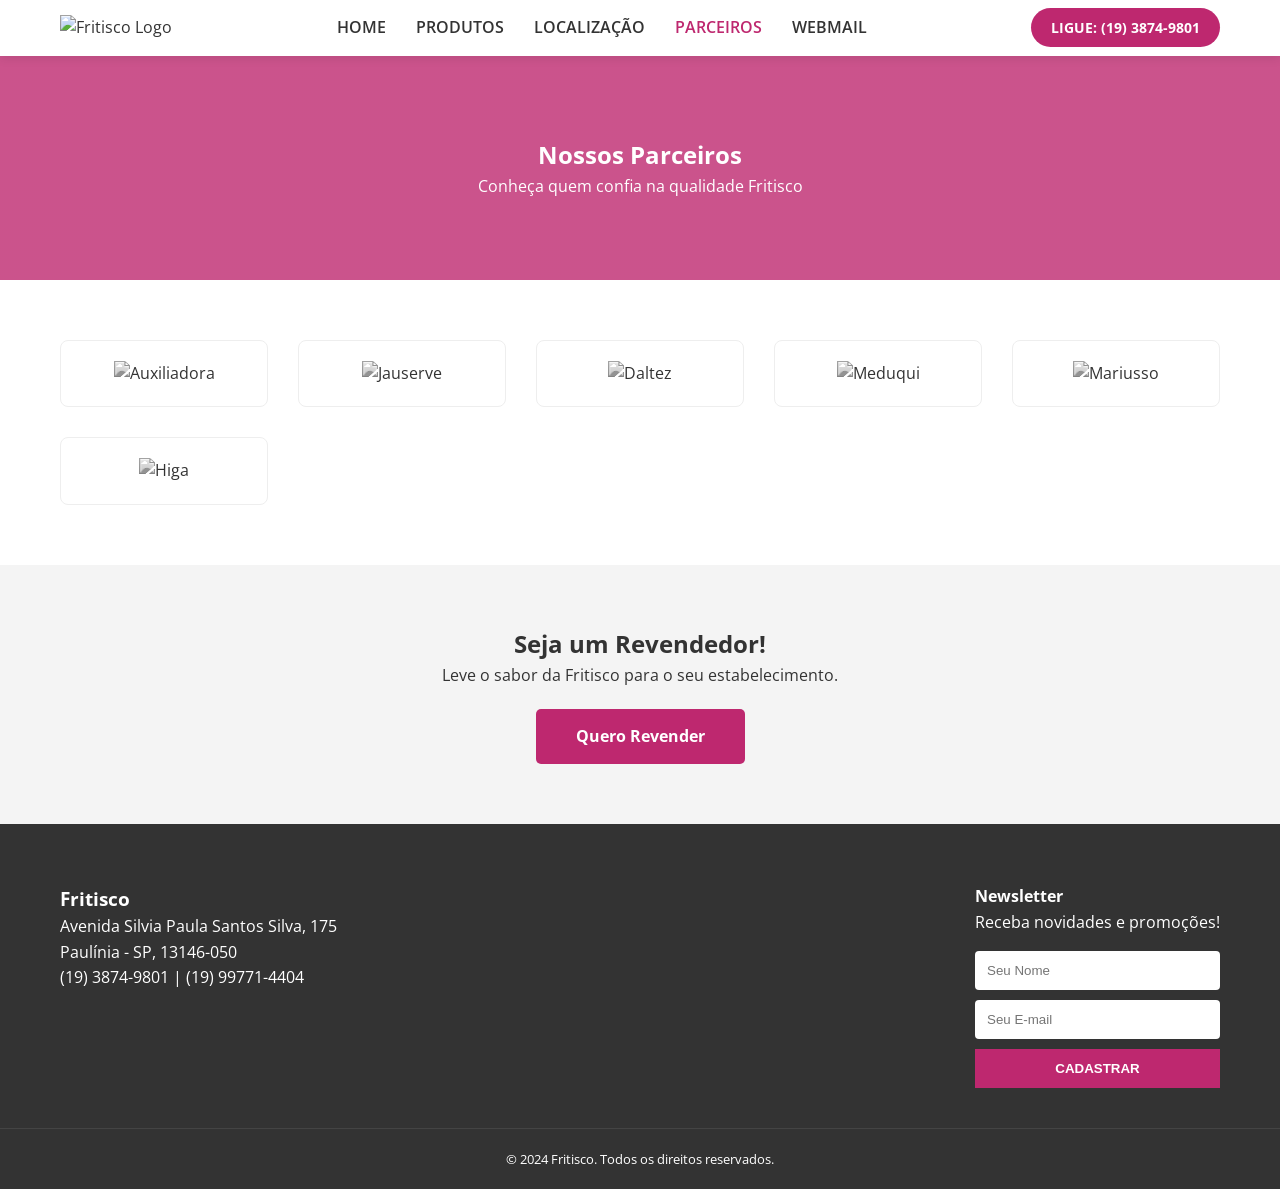
==== index.html @ 1c18957c "Add files via upload" ====
<!DOCTYPE html>
<html lang="pt-BR">
<head>
    <meta charset="UTF-8">
    <meta name="viewport" content="width=device-width, initial-scale=1.0">
    <title>Fritisco - Parceiros</title>
    <link rel="stylesheet" href="style.css">
    <link href="https://fonts.googleapis.com/css2?family=Ubuntu:wght@400;500;700&family=Open+Sans:wght@400;600&display=swap" rel="stylesheet">
    <script src="https://kit.fontawesome.com/your-code.js" crossorigin="anonymous"></script>
</head>
<body>

    <header class="navbar">
        <div class="container">
            <div class="logo">
                <img src="https://yata-apix-a46a9656-c5c5-4c33-bcc4-c66e95cad47c.s3-object.locaweb.com.br/f2d0835c62374506affea43cb8195d03.png" alt="Fritisco Logo">
            </div>
            <nav class="menu-desktop">
                <ul>
                    <li><a href="/">HOME</a></li>
                    <li><a href="/produtos.html">PRODUTOS</a></li>
                    <li><a href="/">LOCALIZAÇÃO</a></li>
                    <li><a href="/" class="active">PARCEIROS</a></li>
                    <li><a href="/" target="_blank">WEBMAIL</a></li>
                </ul>
            </nav>
            <div class="header-contact">
                <a href="tel:1938749801" class="btn-call">LIGUE: (19) 3874-9801</a>
            </div>
        </div>
    </header>

    <main>
        <section class="hero-partners">
            <div class="container">
                <h1>Nossos Parceiros</h1>
                <p>Conheça quem confia na qualidade Fritisco</p>
            </div>
        </section>

        <section class="partners-grid container">
            <div class="partner-card"><img src="https://yata-apix-a46a9656-c5c5-4c33-bcc4-c66e95cad47c.s3-object.locaweb.com.br/e132f264e82c4bb187ceb7b41e33d177.jpg" alt="Auxiliadora"></div>
            <div class="partner-card"><img src="https://yata-apix-a46a9656-c5c5-4c33-bcc4-c66e95cad47c.s3-object.locaweb.com.br/5e3c8097b1eb4670989a4e908daf94c1.jpg" alt="Jauserve"></div>
            <div class="partner-card"><img src="https://yata-apix-a46a9656-c5c5-4c33-bcc4-c66e95cad47c.s3-object.locaweb.com.br/509581af31c1438196ccafb47a3f555b.jpg" alt="Daltez"></div>
            <div class="partner-card"><img src="https://yata-apix-a46a9656-c5c5-4c33-bcc4-c66e95cad47c.s3-object.locaweb.com.br/f32917d5bafe4d20b2946964ca686fe8.jpg" alt="Meduqui"></div>
            <div class="partner-card"><img src="https://yata-apix-a46a9656-c5c5-4c33-bcc4-c66e95cad47c.s3-object.locaweb.com.br/a0979dbfa7c84cdf873be8df10d7ca17.jpg" alt="Mariusso"></div>
            <div class="partner-card"><img src="https://yata-apix-a46a9656-c5c5-4c33-bcc4-c66e95cad47c.s3-object.locaweb.com.br/92b7e670b99044d5b82504bb6c038df0.jpg" alt="Higa"></div>
        </section>

        <section class="cta-revenda">
            <div class="container">
                <h2>Seja um Revendedor!</h2>
                <p>Leve o sabor da Fritisco para o seu estabelecimento.</p>
                <a href="#contato" class="btn-main">Quero Revender</a>
            </div>
        </section>
    </main>

    <footer id="contato">
        <div class="container footer-content">
            <div class="footer-info">
                <h3>Fritisco</h3>
                <p>Avenida Silvia Paula Santos Silva, 175<br>Paulínia - SP, 13146-050</p>
                <p>(19) 3874-9801 | (19) 99771-4404</p>
            </div>
            <div class="footer-newsletter">
                <h4>Newsletter</h4>
                <p>Receba novidades e promoções!</p>
                <form id="newsForm">
                    <input type="text" placeholder="Seu Nome" required>
                    <input type="email" placeholder="Seu E-mail" required>
                    <button type="submit">CADASTRAR</button>
                </form>
            </div>
        </div>
        <div class="footer-bottom">
            <p>&copy; 2024 Fritisco. Todos os direitos reservados.</p>
        </div>
    </footer>

    <script src="script.js"></script>
</body>
</html>
---- style.css ----
:root {
    --primary: #BE286F;
    --dark: #333;
    --light: #f4f4f4;
    --white: #ffffff;
    --transition: all 0.3s ease;
}

* {
    margin: 0;
    padding: 0;
    box-sizing: border-box;
}

body {
    font-family: 'Open Sans', sans-serif;
    color: var(--dark);
    line-height: 1.6;
}

.container {
    max-width: 1200px;
    margin: 0 auto;
    padding: 0 20px;
}

/* Header */
.navbar {
    background: var(--white);
    padding: 15px 0;
    box-shadow: 0 2px 10px rgba(0,0,0,0.1);
    position: sticky;
    top: 0;
    z-index: 1000;
}

.navbar .container {
    display: flex;
    justify-content: space-between;
    align-items: center;
}

.logo img {
    height: 50px;
}

.menu-desktop ul {
    display: flex;
    list-style: none;
}

.menu-desktop a {
    text-decoration: none;
    color: var(--dark);
    font-weight: 600;
    padding: 10px 15px;
    transition: var(--transition);
}

.menu-desktop a:hover, .menu-desktop a.active {
    color: var(--primary);
}

.btn-call {
    background: var(--primary);
    color: var(--white);
    padding: 10px 20px;
    border-radius: 50px;
    text-decoration: none;
    font-weight: bold;
    font-size: 14px;
}

/* Hero */
.hero-partners {
    background: linear-gradient(rgba(190, 40, 111, 0.8), rgba(190, 40, 111, 0.8)), url('https://via.placeholder.com/1920x400');
    background-size: cover;
    color: var(--white);
    padding: 80px 0;
    text-align: center;
}

/* Grid de Parceiros */
.partners-grid {
    display: grid;
    grid-template-columns: repeat(auto-fit, minmax(200px, 1fr));
    gap: 30px;
    padding: 60px 20px;
}

.partner-card {
    background: var(--white);
    border: 1px solid #eee;
    padding: 20px;
    display: flex;
    align-items: center;
    justify-content: center;
    border-radius: 8px;
    transition: var(--transition);
}

.partner-card:hover {
    transform: translateY(-5px);
    box-shadow: 0 5px 15px rgba(0,0,0,0.1);
}

.partner-card img {
    max-width: 100%;
    filter: grayscale(100%);
    transition: var(--transition);
}

.partner-card:hover img {
    filter: grayscale(0%);
}

/* CTA */
.cta-revenda {
    background: var(--light);
    padding: 60px 0;
    text-align: center;
}

.btn-main {
    display: inline-block;
    margin-top: 20px;
    background: var(--primary);
    color: var(--white);
    padding: 15px 40px;
    text-decoration: none;
    border-radius: 5px;
    font-weight: bold;
}

/* Footer */
footer {
    background: var(--dark);
    color: var(--white);
    padding: 60px 0 20px;
}

.footer-content {
    display: flex;
    flex-wrap: wrap;
    justify-content: space-between;
    gap: 40px;
}

.footer-newsletter form {
    display: flex;
    flex-direction: column;
    gap: 10px;
    margin-top: 15px;
}

.footer-newsletter input {
    padding: 12px;
    border-radius: 4px;
    border: none;
}

.footer-newsletter button {
    background: var(--primary);
    color: var(--white);
    border: none;
    padding: 12px;
    cursor: pointer;
    font-weight: bold;
}

.footer-bottom {
    text-align: center;
    margin-top: 40px;
    padding-top: 20px;
    border-top: 1px solid #444;
    font-size: 13px;
}

/* Mobile */
@media (max-width: 768px) {
    .menu-desktop { display: none; }
    .footer-content { flex-direction: column; text-align: center; }
}
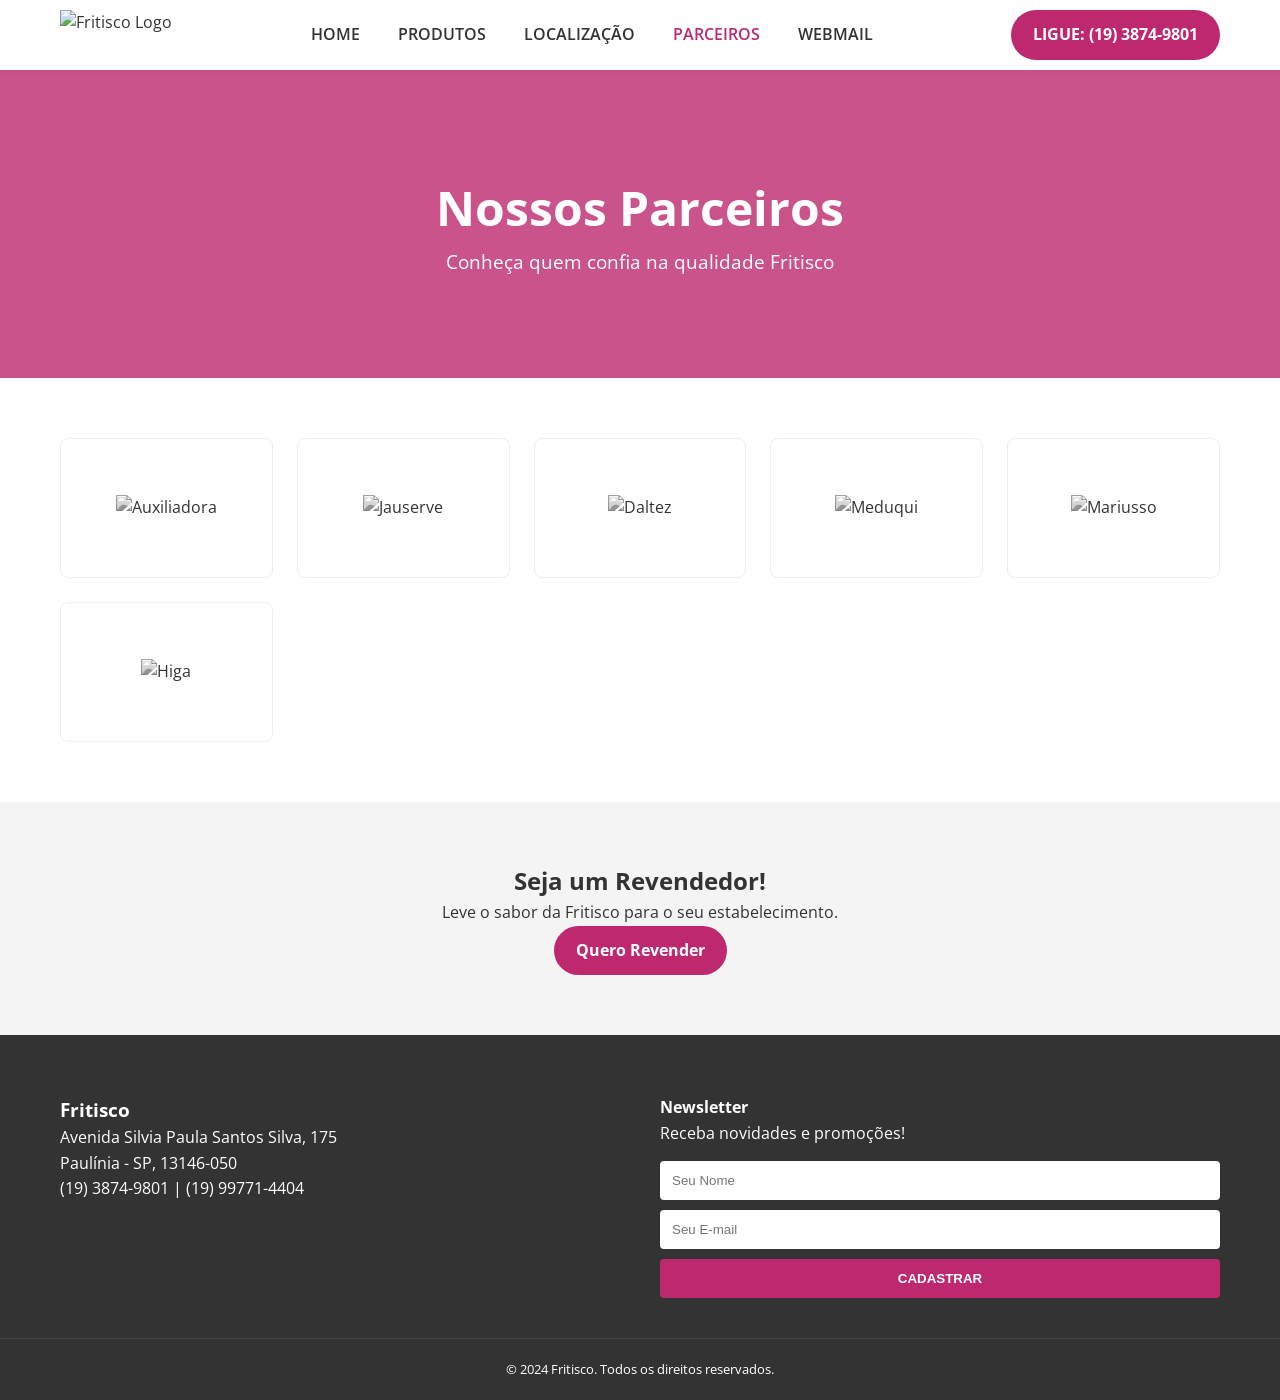
==== commit 590a58cd: "fix: responsividade" ====
--- a/index.html
+++ b/index.html
@@ -21,7 +21,7 @@
                     <li><a href="/produtos.html">PRODUTOS</a></li>
                     <li><a href="/">LOCALIZAÇÃO</a></li>
                     <li><a href="/" class="active">PARCEIROS</a></li>
-                    <li><a href="/" target="_blank">WEBMAIL</a></li>
+                    <li><a href="/">WEBMAIL</a></li>
                 </ul>
             </nav>
             <div class="header-contact">
--- a/style.css
+++ b/style.css
@@ -5,179 +5,59 @@
     --white: #ffffff;
     --transition: all 0.3s ease;
 }
+*{margin:0;padding:0;box-sizing:border-box;}
+html{scroll-behavior:smooth;}
+body{font-family:'Open Sans',sans-serif;color:var(--dark);line-height:1.6;overflow-x:hidden;}
+img{max-width:100%;height:auto;display:block;}
+.container{width:100%;max-width:1200px;margin:0 auto;padding:0 20px;}
 
-* {
-    margin: 0;
-    padding: 0;
-    box-sizing: border-box;
+.navbar{background:var(--white);padding:10px 0;box-shadow:0 2px 8px rgba(0,0,0,.08);position:relative;z-index:1000;}
+.navbar .container{display:flex;justify-content:space-between;align-items:center;gap:16px;flex-wrap:nowrap;}
+.logo img{height:50px;width:auto;}
+.menu-desktop ul{display:flex;list-style:none;gap:8px;flex-wrap:wrap;}
+.menu-desktop a{text-decoration:none;color:var(--dark);font-weight:600;padding:10px 15px;transition:var(--transition);}
+.menu-desktop a:hover,.menu-desktop a.active{color:var(--primary);}
+.btn-call,.btn-main{display:inline-block;background:var(--primary);color:var(--white);padding:12px 22px;border-radius:50px;text-decoration:none;font-weight:700;text-align:center;}
+
+.hero-partners{background:linear-gradient(rgba(190,40,111,.8),rgba(190,40,111,.8)),url('https://via.placeholder.com/1920x400') center/cover no-repeat;color:var(--white);padding:clamp(60px,10vw,100px) 0;text-align:center;}
+.hero-partners h1{font-size:clamp(2rem,5vw,3rem);}
+.hero-partners p{font-size:clamp(1rem,2vw,1.2rem);}
+
+.partners-grid{display:grid;grid-template-columns:repeat(auto-fit,minmax(180px,1fr));gap:24px;padding:60px 20px;}
+.partner-card{background:var(--white);border:1px solid #eee;padding:20px;display:flex;align-items:center;justify-content:center;border-radius:8px;transition:var(--transition);min-height:140px;}
+.partner-card:hover{transform:translateY(-5px);box-shadow:0 5px 15px rgba(0,0,0,.1);}
+.partner-card img{filter:grayscale(100%);transition:var(--transition);object-fit:contain;max-height:80px;}
+.partner-card:hover img{filter:grayscale(0%);}
+
+.cta-revenda{background:var(--light);padding:60px 20px;text-align:center;}
+footer{background:var(--dark);color:var(--white);padding:60px 0 20px;}
+.footer-content{display:grid;grid-template-columns:repeat(auto-fit,minmax(240px,1fr));gap:40px;}
+.footer-newsletter form{display:flex;flex-direction:column;gap:10px;margin-top:15px;}
+.footer-newsletter input,.footer-newsletter button{padding:12px;border:none;border-radius:4px;}
+.footer-newsletter button{background:var(--primary);color:var(--white);font-weight:bold;cursor:pointer;}
+.footer-bottom{text-align:center;margin-top:40px;padding-top:20px;border-top:1px solid #444;font-size:13px;}
+
+@media (max-width: 992px){
+  .navbar .container{justify-content:center;}
+  .menu-desktop ul{justify-content:center;}
 }
+@media (max-width: 768px){
+  .navbar{padding:8px 0;}
+  .logo img{height:42px;}
+  .header-contact{display:none;}
+  .menu-desktop ul{gap:0;}
 
-body {
-    font-family: 'Open Sans', sans-serif;
-    color: var(--dark);
-    line-height: 1.6;
+  .navbar .container{flex-direction:column;align-items:center;}
+  .menu-desktop{width:100%;}
+  .menu-desktop ul{flex-direction:column;align-items:center;width:100%;}
+  .menu-desktop a{display:block;width:100%;text-align:center;}
+  .btn-call{width:100%;max-width:320px;}
+  .partners-grid{grid-template-columns:repeat(2,1fr);gap:16px;padding:40px 15px;}
 }
-
-.container {
-    max-width: 1200px;
-    margin: 0 auto;
-    padding: 0 20px;
+@media (max-width: 480px){
+  .container{padding:0 15px;}
+  .partners-grid{grid-template-columns:1fr;}
+  .partner-card{min-height:120px;}
+  .hero-partners{padding:50px 0;}
+  .btn-call,.btn-main{width:100%;}
 }
-
-/* Header */
-.navbar {
-    background: var(--white);
-    padding: 15px 0;
-    box-shadow: 0 2px 10px rgba(0,0,0,0.1);
-    position: sticky;
-    top: 0;
-    z-index: 1000;
-}
-
-.navbar .container {
-    display: flex;
-    justify-content: space-between;
-    align-items: center;
-}
-
-.logo img {
-    height: 50px;
-}
-
-.menu-desktop ul {
-    display: flex;
-    list-style: none;
-}
-
-.menu-desktop a {
-    text-decoration: none;
-    color: var(--dark);
-    font-weight: 600;
-    padding: 10px 15px;
-    transition: var(--transition);
-}
-
-.menu-desktop a:hover, .menu-desktop a.active {
-    color: var(--primary);
-}
-
-.btn-call {
-    background: var(--primary);
-    color: var(--white);
-    padding: 10px 20px;
-    border-radius: 50px;
-    text-decoration: none;
-    font-weight: bold;
-    font-size: 14px;
-}
-
-/* Hero */
-.hero-partners {
-    background: linear-gradient(rgba(190, 40, 111, 0.8), rgba(190, 40, 111, 0.8)), url('https://via.placeholder.com/1920x400');
-    background-size: cover;
-    color: var(--white);
-    padding: 80px 0;
-    text-align: center;
-}
-
-/* Grid de Parceiros */
-.partners-grid {
-    display: grid;
-    grid-template-columns: repeat(auto-fit, minmax(200px, 1fr));
-    gap: 30px;
-    padding: 60px 20px;
-}
-
-.partner-card {
-    background: var(--white);
-    border: 1px solid #eee;
-    padding: 20px;
-    display: flex;
-    align-items: center;
-    justify-content: center;
-    border-radius: 8px;
-    transition: var(--transition);
-}
-
-.partner-card:hover {
-    transform: translateY(-5px);
-    box-shadow: 0 5px 15px rgba(0,0,0,0.1);
-}
-
-.partner-card img {
-    max-width: 100%;
-    filter: grayscale(100%);
-    transition: var(--transition);
-}
-
-.partner-card:hover img {
-    filter: grayscale(0%);
-}
-
-/* CTA */
-.cta-revenda {
-    background: var(--light);
-    padding: 60px 0;
-    text-align: center;
-}
-
-.btn-main {
-    display: inline-block;
-    margin-top: 20px;
-    background: var(--primary);
-    color: var(--white);
-    padding: 15px 40px;
-    text-decoration: none;
-    border-radius: 5px;
-    font-weight: bold;
-}
-
-/* Footer */
-footer {
-    background: var(--dark);
-    color: var(--white);
-    padding: 60px 0 20px;
-}
-
-.footer-content {
-    display: flex;
-    flex-wrap: wrap;
-    justify-content: space-between;
-    gap: 40px;
-}
-
-.footer-newsletter form {
-    display: flex;
-    flex-direction: column;
-    gap: 10px;
-    margin-top: 15px;
-}
-
-.footer-newsletter input {
-    padding: 12px;
-    border-radius: 4px;
-    border: none;
-}
-
-.footer-newsletter button {
-    background: var(--primary);
-    color: var(--white);
-    border: none;
-    padding: 12px;
-    cursor: pointer;
-    font-weight: bold;
-}
-
-.footer-bottom {
-    text-align: center;
-    margin-top: 40px;
-    padding-top: 20px;
-    border-top: 1px solid #444;
-    font-size: 13px;
-}
-
-/* Mobile */
-@media (max-width: 768px) {
-    .menu-desktop { display: none; }
-    .footer-content { flex-direction: column; text-align: center; }
-}
